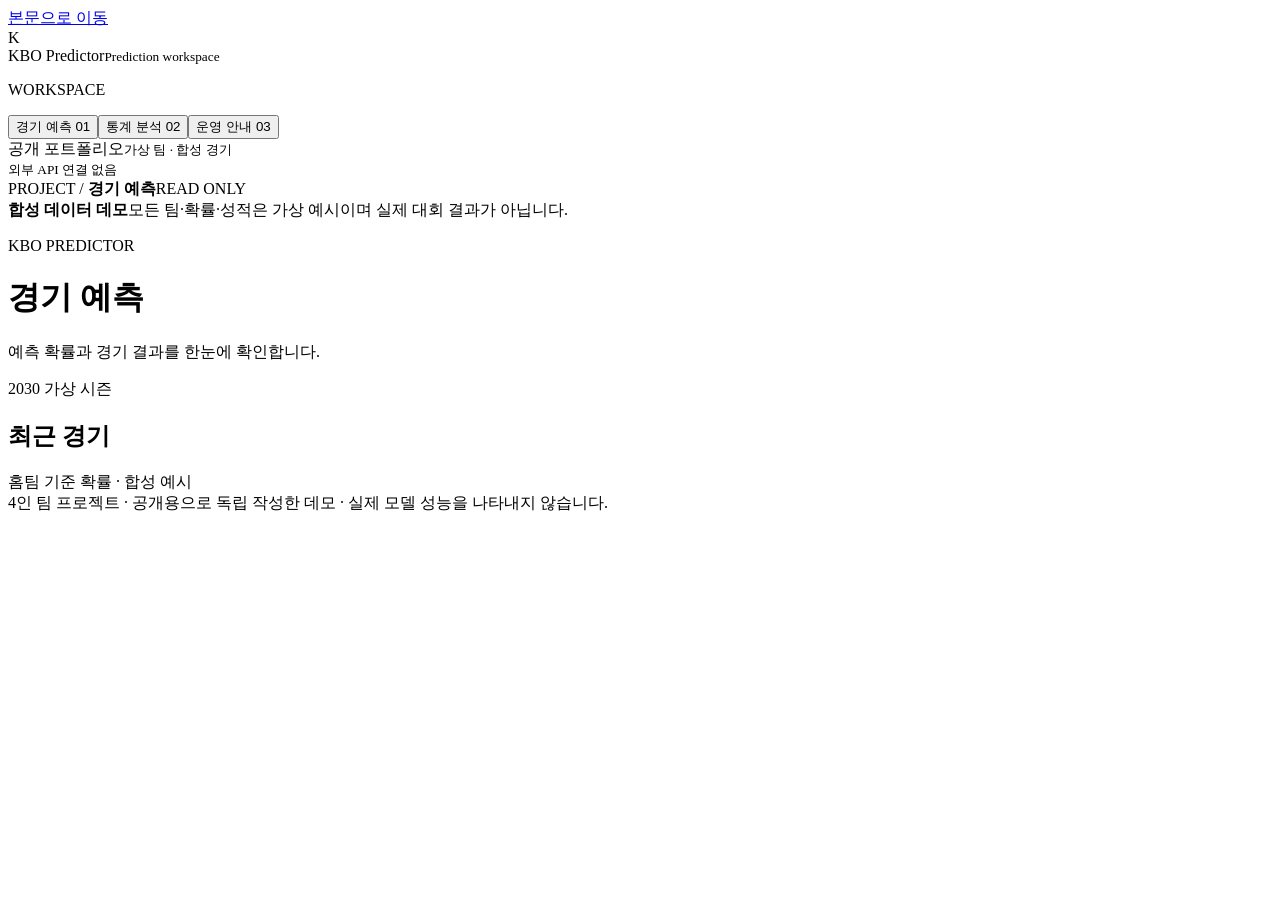
==== web/index.html @ f2aff832 "feat: publish synthetic KBO prediction portfolio demo" ====
<!doctype html>
<html lang="ko">
<head><meta charset="utf-8"><meta name="viewport" content="width=device-width,initial-scale=1"><title>KBO Predictor · 합성 데이터 데모</title><link rel="stylesheet" href="/style.css"><script src="/app.js" defer></script></head>
<body>
<a class="skip" href="#main">본문으로 이동</a>
<aside class="sidebar"><div class="brand"><span class="mark">K</span><div>KBO Predictor<small>Prediction workspace</small></div></div><p class="nav-label">WORKSPACE</p><nav aria-label="주요 화면"><button class="nav active" data-page="prediction" aria-current="page">경기 예측 <span>01</span></button><button class="nav" data-page="statistics">통계 분석 <span>02</span></button><button class="nav" data-page="operations">운영 안내 <span>03</span></button></nav><div class="sidebar-note"><span class="dot"></span> 공개 포트폴리오<small>가상 팀 · 합성 경기<br>외부 API 연결 없음</small></div></aside>
<div class="workspace"><header class="topbar"><span>PROJECT / <strong id="breadcrumb">경기 예측</strong></span><span class="pill">READ ONLY</span></header><main id="main"><div class="notice"><strong>합성 데이터 데모</strong><span>모든 팀·확률·성적은 가상 예시이며 실제 대회 결과가 아닙니다.</span></div><div class="heading"><div><p class="eyebrow">KBO PREDICTOR</p><h1 id="title">경기 예측</h1><p id="description">예측 확률과 경기 결과를 한눈에 확인합니다.</p></div><span class="pill">2030 가상 시즌</span></div><div id="error" role="alert" hidden>화면을 불러오지 못했습니다. 로컬 서버 실행 여부를 확인한 후 새로고침하세요.</div><section id="summary" class="summary" aria-label="합성 경기 요약"></section>
<section id="prediction" class="page"><div class="section-heading"><h2>최근 경기</h2><span>홈팀 기준 확률 · 합성 예시</span></div><div id="games" class="games"></div></section>
<section id="statistics" class="page" hidden><div class="panel"><div class="section-heading"><div><h2>기간별 정확도</h2><p>적중 / 평가 대상 경기 · 미제출 포함</p></div><div class="tabs" role="tablist" aria-label="집계 기준"><button id="monthly-tab" role="tab" aria-selected="true" aria-controls="chart" data-period="monthly">월별</button><button id="weekday-tab" role="tab" aria-selected="false" aria-controls="chart" data-period="weekdays" tabindex="-1">요일별</button></div></div><div id="chart" role="tabpanel" aria-labelledby="monthly-tab"></div><p class="chart-note">막대 길이는 정확도 0–100%를 나타냅니다. 가상 입력으로 계산한 예제입니다.</p></div><div class="panel"><h2>모델별 정확도</h2><p>적용 기간과 경기 수가 달라 동일 조건의 성능 순위로 해석할 수 없습니다.</p><div id="models"></div></div></section>
<section id="operations" class="page" hidden><div class="panel"><h2>예측 운영에서 확인할 조건</h2><p>아래는 운영 흐름을 설명하는 안내입니다. 이 데모에서는 실행하거나 제출하지 않습니다.</p><ol class="steps"><li><strong>일정과 경기 식별자 확인</strong><p>취소 후 재편성된 경기는 새로운 경기로 구분합니다.</p></li><li><strong>마감 전에 제출 완료</strong><p>경기 시작 15분 전 마감을 고려해 실행 시간과 전송 여유를 확보합니다.</p></li><li><strong>실제 제출 기록 대조</strong><p>로컬 성공 상태와 주최 측에 기록된 확률이 일치하는지 확인합니다.</p></li><li><strong>평가 기준과 모델 이력 보존</strong><p>미제출·제외 경기·적용 기간을 구분해 결과를 해석합니다.</p></li></ol></div><div class="panel"><h2>공개본에 포함하지 않은 기능</h2><p>대회 API, 실데이터, 학습 가중치, 자동 스케줄 실행, 파일 교체, 실제 결과 제출은 포함하지 않았습니다. 실행 버튼을 통해 운영 서버에 접근할 수 없습니다.</p></div></section>
<footer>4인 팀 프로젝트 · 공개용으로 독립 작성한 데모 · 실제 모델 성능을 나타내지 않습니다.</footer></main></div>
</body></html>
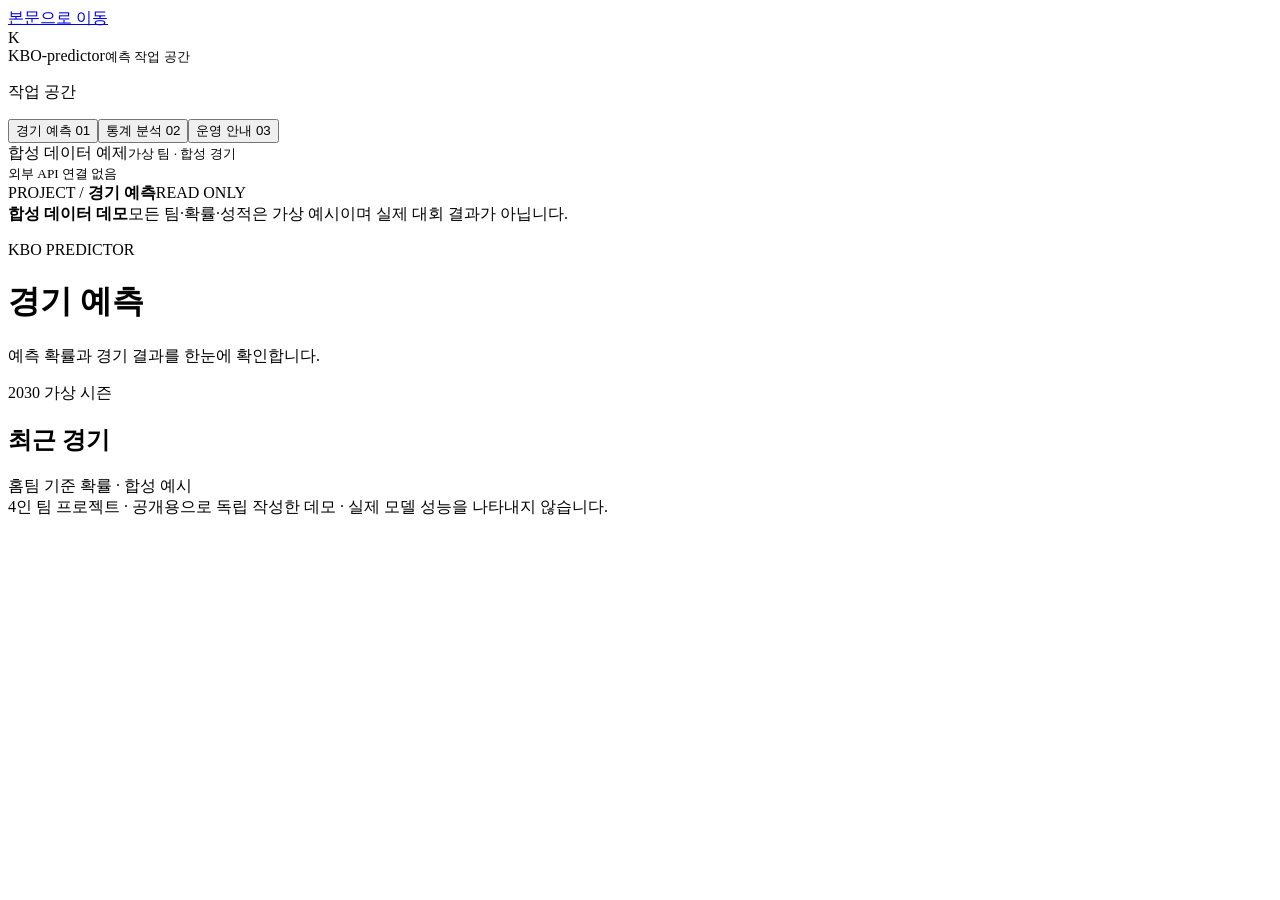
==== commit 8242acbf: "공개 예제 화면 명칭과 한국어 안내 통일" ====
--- a/web/index.html
+++ b/web/index.html
@@ -1,9 +1,9 @@
 <!doctype html>
 <html lang="ko">
-<head><meta charset="utf-8"><meta name="viewport" content="width=device-width,initial-scale=1"><title>KBO Predictor · 합성 데이터 데모</title><link rel="stylesheet" href="/style.css"><script src="/app.js" defer></script></head>
+<head><meta charset="utf-8"><meta name="viewport" content="width=device-width,initial-scale=1"><title>KBO-predictor · 합성 데이터 데모</title><link rel="stylesheet" href="/style.css"><script src="/app.js" defer></script></head>
 <body>
 <a class="skip" href="#main">본문으로 이동</a>
-<aside class="sidebar"><div class="brand"><span class="mark">K</span><div>KBO Predictor<small>Prediction workspace</small></div></div><p class="nav-label">WORKSPACE</p><nav aria-label="주요 화면"><button class="nav active" data-page="prediction" aria-current="page">경기 예측 <span>01</span></button><button class="nav" data-page="statistics">통계 분석 <span>02</span></button><button class="nav" data-page="operations">운영 안내 <span>03</span></button></nav><div class="sidebar-note"><span class="dot"></span> 공개 포트폴리오<small>가상 팀 · 합성 경기<br>외부 API 연결 없음</small></div></aside>
+<aside class="sidebar"><div class="brand"><span class="mark">K</span><div>KBO-predictor<small>예측 작업 공간</small></div></div><p class="nav-label">작업 공간</p><nav aria-label="주요 화면"><button class="nav active" data-page="prediction" aria-current="page">경기 예측 <span>01</span></button><button class="nav" data-page="statistics">통계 분석 <span>02</span></button><button class="nav" data-page="operations">운영 안내 <span>03</span></button></nav><div class="sidebar-note"><span class="dot"></span> 합성 데이터 예제<small>가상 팀 · 합성 경기<br>외부 API 연결 없음</small></div></aside>
 <div class="workspace"><header class="topbar"><span>PROJECT / <strong id="breadcrumb">경기 예측</strong></span><span class="pill">READ ONLY</span></header><main id="main"><div class="notice"><strong>합성 데이터 데모</strong><span>모든 팀·확률·성적은 가상 예시이며 실제 대회 결과가 아닙니다.</span></div><div class="heading"><div><p class="eyebrow">KBO PREDICTOR</p><h1 id="title">경기 예측</h1><p id="description">예측 확률과 경기 결과를 한눈에 확인합니다.</p></div><span class="pill">2030 가상 시즌</span></div><div id="error" role="alert" hidden>화면을 불러오지 못했습니다. 로컬 서버 실행 여부를 확인한 후 새로고침하세요.</div><section id="summary" class="summary" aria-label="합성 경기 요약"></section>
 <section id="prediction" class="page"><div class="section-heading"><h2>최근 경기</h2><span>홈팀 기준 확률 · 합성 예시</span></div><div id="games" class="games"></div></section>
 <section id="statistics" class="page" hidden><div class="panel"><div class="section-heading"><div><h2>기간별 정확도</h2><p>적중 / 평가 대상 경기 · 미제출 포함</p></div><div class="tabs" role="tablist" aria-label="집계 기준"><button id="monthly-tab" role="tab" aria-selected="true" aria-controls="chart" data-period="monthly">월별</button><button id="weekday-tab" role="tab" aria-selected="false" aria-controls="chart" data-period="weekdays" tabindex="-1">요일별</button></div></div><div id="chart" role="tabpanel" aria-labelledby="monthly-tab"></div><p class="chart-note">막대 길이는 정확도 0–100%를 나타냅니다. 가상 입력으로 계산한 예제입니다.</p></div><div class="panel"><h2>모델별 정확도</h2><p>적용 기간과 경기 수가 달라 동일 조건의 성능 순위로 해석할 수 없습니다.</p><div id="models"></div></div></section>
